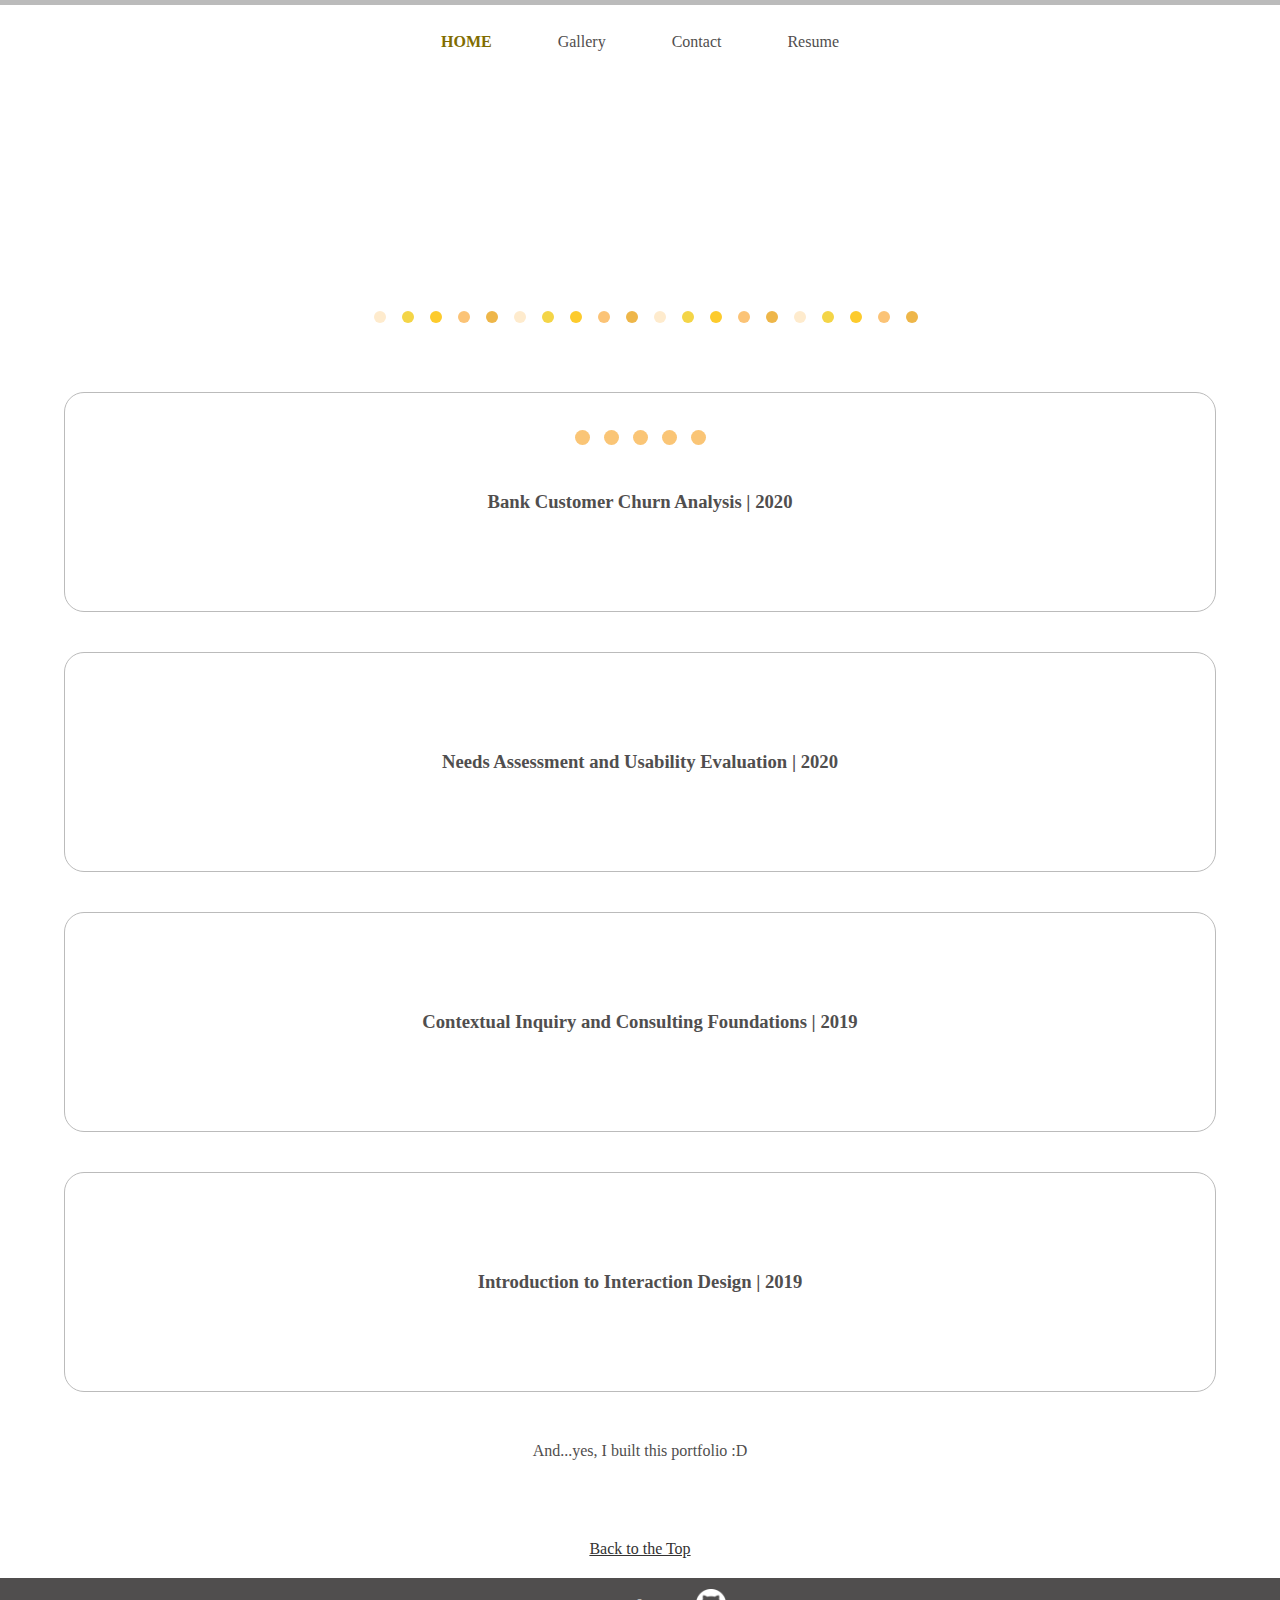
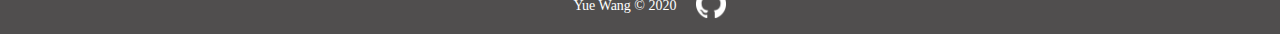
==== index.html @ 21b011c6 "Add files via upload" ====
<!DOCTYPE html>
<html lang="en">
<head>
	<!-- Global site tag (gtag.js) - Google Analytics -->
<script async src="https://www.googletagmanager.com/gtag/js?id=G-Z7Z45LZ7YD"></script>
<script>
  window.dataLayer = window.dataLayer || [];
  function gtag(){dataLayer.push(arguments);}
  gtag('js', new Date());

  gtag('config', 'G-Z7Z45LZ7YD');
</script>

	<meta charset="UTF-8">
	<meta name="viewport" content="width=device-width, initial-scale=1.0">
	<title>Yue Wang's Porfolio</title>
	<script src="https://apps.bdimg.com/libs/jquery/2.1.4/jquery.min.js"></script>
	<link rel="stylesheet" href="css/style.css">
	<link rel="icon" type="image/png" href="images/logofavicon.png"/>

</head>
<body id = "index">
		<!-- cursor -->
		<!-- <script src="/cursor.js"></script>
		<div id="container"></div> -->

	<div class = "loader-wrapper">
        <div class="loader">
				<div class="ball ball-1"></div>
				<div class="ball ball-2"></div>
				<div class="ball ball-3"></div>
				<div class="ball ball-4"></div>
				<div class="ball ball-5"></div>
			  <p class="loader__txt">Loading...<br>
                努力加载中！<br>
                ローディング(*´∇｀*) 読み込み中<br></p>
        </div>
    </div>
	<a class = "skip" href="#main">Skip to Main Content</a>
	<header id="header">
		<div class="progress-container">
			<div class="progress-bar" id="myBar"></div>
		</div>
		<script>
			// scroll indicator: https://www.w3schools.com/howto/howto_js_scroll_indicator.asp
			// When the user scrolls the page, execute myFunction 
			window.onscroll = function() {myFunction()};
			
			function myFunction() {
			  var winScroll = document.body.scrollTop || document.documentElement.scrollTop;
			  var height = document.documentElement.scrollHeight - document.documentElement.clientHeight;
			  var scrolled = (winScroll / height) * 100;
			  document.getElementById("myBar").style.width = scrolled + "%";
			}
			</script>
		<!--<img src="images/logo.png" alt="logo" id = "logo"> -->
		<nav>
			<ul class = "nav_links">
				<li class = "item"><a class = "current" href="index.html">Home</a></li>
				<li class = "item"><a href="gallery.html">Gallery</a></li>
				<li class = "item"><a href="contact.html">Contact</a></li>
				<li class = "item"><a href="resume.html">Resume</a></li>
			</ul> 
		</nav>
	</header>

	<main class = "index" id="main" >
		<script>
            $(window).on("load",function(){
                $(".loader-wrapper").fadeOut("slow");
            });
        </script>
		<h1>Hi, nice to meet you.</h1>
		<!-- text animation: https://codepen.io/yoannhel/pen/sJpDj -->
		<div class = "intro" style="text-align: center;"><p>I'm Yue Wang,<br>a UI/UX designer & researcher based in Ann Arbor, Michigan,<br>
			currently pursuing my Master's degree at Umich.</p>
		<div class="bounceball"></div>
		<div class="bounceball1"></div>
		<div class="bounceball2"></div>
		<div class="bounceball3"></div>
		<div class="bounceball4"></div>
		<div class="bounceball"></div>
		<div class="bounceball1"></div>
		<div class="bounceball2"></div>
		<div class="bounceball3"></div>
		<div class="bounceball4"></div>
		<div class="bounceball"></div>
		<div class="bounceball1"></div>
		<div class="bounceball2"></div>
		<div class="bounceball3"></div>
		<div class="bounceball4"></div>
		<div class="bounceball"></div>
		<div class="bounceball1"></div>
		<div class="bounceball2"></div>
		<div class="bounceball3"></div>
		<div class="bounceball4"></div></div>

		<!-- projects -->

		<div class="container4">
			<div class="centered"><h2>Bank Customer Churn Analysis | 2020</h2></div>
			<div class="rectangle">
			<div class="overlay">
				<div class="text">
					<p><a href="https://wyue20.github.io/Bank-Customer-Churn-Analysis/index.html"><b>Bank Customer Churn Analysis</b></a></p>
					<ul>
						<li>Worked with a group partner to create a website that allows users to choose different variables and learn the correlation between selected variables and the bank customer churn;</li>
						<li>Built the website to host the model and added essential features for users to interact with the data;</li>
						<li>Conducted usability testing and adjusted the website based on feedback.</li>
						<li><a href = "https://wyue20.github.io/Bank-Customer-Churn-Analysis/about.html"><b>Learn More</b></a></li>
					</ul>
				</div>
			</div>
			</div>
		</div>


		<div class="container1">
			<div class="rectangle">
			<div class="centered"><h2>Needs Assessment and Usability Evaluation | 2020</h2></div>
			<div class="overlay">
			  <div class="text">
				<p><a href="https://www.si.umich.edu/programs/courses/622"><b>SI622 Course Introduction</b></a></p>
					<ul>
						<li>Worked with Voices of the Staff to enhance the University of Michigan employee experience on the Human Resources website; </li> 
						<li>Mapped the interaction flow (a diagram of the system's reaction to user input) and compared the features and usability
							of the given system with competitors' systems;</li>
						<li>Embodied a set of target users and what they would want to do with the system and used checklists and “heuristics” to evaluate
							the system from several points of view;</li>
						<li>Surveyed users for their opinions and experiences and conducted user testing of typical tasks on the system;</li>
						<li>Incorporated new and emerging evaluation methods such as log analysis and online testing.</li>
					</ul>
			  </div>
			</div>
			</div>
		</div>

		<div class="container2">
			<div class="centered"><h2>Contextual Inquiry and Consulting Foundations | 2019</h2></div>
			<div class="rectangle">
			<div class="overlay">
				<div class="text">
				<p><a href="https://www.si.umich.edu/programs/courses/501"><b>SI501 Course Introduction</b></a></p>
					<ul>
						<li>Worked with a local NGO to collect, represent, and analyze qualitative data about the work process and service by conducting semi-structured interviews and observing work processes;</li> 
						<li>Processed interview notes into discrete pieces of qualitative data;</li>
						<li>Generated, evaluated, and recommended specific recommendations to improve the effectiveness and efficiency of the work process and service;</li>
						<li>Managed an external client-based relationship and timeline and communicated findings and recommendations in oral and written form.</li>
					</ul>
				</div>
			</div>
			</div>
		</div>

		<div class="container3">
			<div class="centered"><h2>Introduction to Interaction Design | 2019</h2></div>
			<div class="rectangle">
			<div class="overlay">
				<div class="text">
				<p><a href="https://www.si.umich.edu/programs/courses/582"><b>SI582 Course Introduction</b></a></p>
					<ul>
						<li>Identified a design problem and created a digital prototype of an App that could solve/ mitigate the issue;</li>
						<li>Conducted background research, competitive analysis, targeted user group interview, and need-finding;</li>
						<li>Created sketches, storyboard, scenario, and personas to develop the <a href="https://projects.invisionapp.com/prototype/SI582-Final-Prototye-studio-ck3z421g100lt5101zw69mptb">prototype.</a></li>
						<li><a href = "582project.html"><b>Learn More</b></a></li>
					</ul>
				</div>
			</div>
			</div>
		</div>
		<div class="message"><p>And...yes, I built this portfolio :D</p></div>

		<!-- <div class="content">
			<div class="content__container">
			  <p class="content__container__text">
				  I'm Yue Wang, a 
			  </p>
			  <ul class="content__container__list">
				<li class="content__container__list__item">UI/UX designer</li>
				<li class="content__container__list__item">UMSI student</li>
				<li class="content__container__list__item">Psychology major</li>
				<li class="content__container__list__item">Graphic Designer</li>
			  </ul>
			</div> -->
<!-- 		</div> -->
				<!-- <p>I am Yue Wang, an UMSI student at the <a href="https://umich.edu/">University of Michigan.</a></p> -->
		<!-- <div class="flip" tabindex="0">
			<div class = "flip-inside" >
				<div class = "outside">
					<img src="images/logofavicon.png" alt="logo" id = "logo">
				</div>
				<div class = "inside">
					<p>I do UX/UI design,<br> user experience research,<br> and some coding.</p>
				</div>
			</div>
		</div> -->
<!-- 
		<div class = "cover" tabindex="1">
			<div class="cover1"></div>
			<div class="cover2"></div>
			<div class="cover3"></div>
			<div class="cover-text" style="font-size: 35px; text-align: center; padding-top: 25%;">
				<p>Hello Spring</p>
				<div class="bounceball"></div>
				<div class="bounceball1"></div>
				<div class="bounceball2"></div>
				<div class="bounceball3"></div>
				<div class="bounceball4"></div>

			</div>
			<div class="cover5"></div>
			<div class="cover6"></div>
			<div class="cover7"></div>
			<div class="cover8"></div>
		</div> -->
		<ul>
			<li>
				<a class="back_top" href="#header">Back to the Top</a>
			</li>
		</ul>
	</main>

	<footer>
		<div class=footer_list>
			<p>Yue Wang &copy; 2020</p>
			<div class="footer_icon">
				<a href="https://github.com/wyue20"><img src="images/GitHub-Mark/PNG/GitHub-Mark-Light-32px.png" alt="github" class="github" aria-label="github"></a>
			</div>
		</div>
	</footer>
</body>
</html>
---- css/style.css ----
/* https://support.google.com/analytics/answer/1008015?hl=en */
/* scroll indicator: https://www.w3schools.com/howto/howto_js_scroll_indicator.asp */
html{
    scroll-behavior: smooth;
    margin:0;
    padding:0;
    cursor: url("../images/cursor.cur"), default;
}

/* cursor: https://developer.mozilla.org/en-US/docs/Web/CSS/CSS_Basic_User_Interface/Using_URL_values_for_the_cursor_property */
body{
    font-family: 'Slabo', serif;
    font-size: 12pt;
    color:rgb(80, 78, 78);
    cursor: url("../images/cursor.cur"), default;
    margin:0;
    padding:0;
}


p{
    font-family: Serif;
    padding: 0px;
    margin: 20px;
}

a {
    text-decoration-style: line;
    color: rgb(51, 50, 50);
}

.message{
    text-align: center;
    margin-top: 50px;
    margin-bottom: 60px;
}

/* cursor */


/* projects */

.container1{
    position: relative;
    text-align: center;
    height: 220px;
    width: 90%;
    margin-top: 40px;
    margin-left: auto;
    margin-right: auto;
}

.container2{
    position: relative;
    text-align: center;
    height: 220px;
    width: 90%;
    margin-top: 40px;
    margin-left: auto;
    margin-right: auto;
}
.container3{
    position: relative;
    text-align: center;
    height: 220px;
    width: 90%;
    margin-top: 40px;
    margin-left: auto;
    margin-right: auto;
}

.container4{
    position: relative;
    text-align: center;
    height: 220px;
    width: 90%;
    margin-top: 40px;
    margin-left: auto;
    margin-right: auto;
}

.centered {
    position: absolute;
    top: 50%;
    left: 50%;
    transform: translate(-50%, -50%);
}

.rectangle {
    height: 100%;
    /* width: 65%; */
    background-color: white;
    border: 0.5px solid rgb(187, 187, 187);
    border-radius: 20px;
    display: block;
    margin-top: 40px;
    margin-left: auto;
    margin-right: auto;
  }

  .overlay {
    height: 100%;
    width: 70%;
    border-radius: 20px;
    display: block;
    margin-top: -8px;
    margin-left: auto;
    margin-right: auto;
    opacity: 0;
    transition: .5s ease;
    background-color: white
  }
  
  .container1:hover .overlay {
    opacity: 1;
  }
  
  .container2:hover .overlay {
    opacity: 1;
  }
  .container3:hover .overlay {
    opacity: 1;
  }

  .container4:hover .overlay {
    opacity: 1;
  }


  .text p{
    text-align: center;
    margin-top: 8px;
  }

  .text ul{
    text-align: left;
    margin-left: 50px;
    margin-right: 50px;
    margin-top: 8px;
    line-height: 1.3em;
  }

  .text {
    color:  rgb(51, 50, 50);
    top: 50%;
    left: 50%;
    align-content: center;
    background-color: white;
    position: relative;
    -webkit-transform: translate(-50%, -50%);
    -ms-transform: translate(-50%, -50%);
    transform: translate(-50%, -50%);
  }

/* projects end */

.preload *{
    -webkit-transition: none !important;
    -moz-transition: none !important;
    -ms-transition: none !important;
    -o-transition: none !important;
    animation: none !important;
  }

  /*loading page*/

  
  ::-moz-selection {
    background-color: var(--c_01);
  }
  
  ::selection {
    background-color: var(--c_01);
  }
  

  .loader-wrapper{
      width: 100%;
      height:100%;
      position: absolute;
      top:0;
      left:0;
      background-color: white;
  }
  

  .loader__txt {
    font-family: Helvetica, Arial, sans-serif;
    font-size: 0.7em;
    font-weight: bold;
    letter-spacing: 0.2em;
    line-height: 2;
    margin-top: 35px;
    -webkit-font-smoothing: antialiased;
  }
  
  * {
    padding: 0;
    margin: 0;
    box-sizing: border-box;
}

.loader {
    position: absolute;
    height: 50px;
    width: 300px;
    top: 0;
    right: 0;
    bottom: 0;
    left: 0;
    margin: auto;
    text-align: center;
}

.ball {
    width: 15px;
    position: relative;
    display: inline-block;
    margin: 5px;
    height: 15px;
    border-radius: 50%;
    z-index: 999;
}

.ball-1 {
    background-color: rgb(250, 197, 118);
    animation: jump .5s ease 0s infinite alternate;
}

.ball-2 {
    background-color:  rgb(250, 197, 118);
    animation: jump .5s ease .15s infinite alternate;
}

.ball-3 {
    background-color:  rgb(250, 197, 118);
    animation: jump .5s ease .25s infinite alternate;
}

.ball-4 {
    background-color:  rgb(250, 197, 118);
    animation: jump .5s ease .35s infinite alternate;
}

.ball-5 {
    background-color:  rgb(250, 197, 118);
    animation: jump .5s ease .45s infinite alternate;
}

@keyframes jump {
    0% {transform: scaleY(.8);}
    100% {
        transform: translateY(-70px);
    }   
}

@keyframes shrink {
    100% {
        transform: scaleX(.5);
        opacity: .01;
    }   

}
  /* @-webkit-keyframes drop {
    100% {
      -webkit-transform: translateY(200%) rotate(45deg);
              transform: translateY(200%) rotate(45deg);
    }
  }
  
  @keyframes drop {
    100% {
      -webkit-transform: translateY(200%) rotate(45deg);
              transform: translateY(200%) rotate(45deg);
    }
  } */
  
  
  /*loading page end*/
  
header{
    display: flex;
    flex-direction: column;
    align-items: center;
    justify-content: center;
    background-color: white;
    text-align: center;
    /* z-index: 1; */
    /* width: 100%;
    position: fixed;
    top:0;
    left:0px; */
    
}

.progress-container {
    width: 100%;
    height: 5px;
    background: rgb(187, 187, 187);
    width: 100%;
    position: fixed;
    top:0;
    left:0px;
}

.progress-bar {
    height: 5px;
    background: goldenrod;
    width: 0%;
    width: 100%;
    position: fixed;
    top:0;
    left:0px;
    
}

#resume{
    margin-top: 100px; 
}

.nav_links{
    padding-top: 25px;
    display: flex;
    flex-direction: column;
    align-items: center;
    list-style: none;
    /* padding-bottom: 10px; */
}

.nav_links .current{
    font-weight:bold;
    text-transform: uppercase;
    color:#806C00;
}

.nav_links a:hover, a:focus{
    color:#806C00;
}

.nav_links a{
    text-decoration: none;
    color:rgb(80, 78, 78);
    /* padding:25px */
}

.nav_links .item{
    padding-bottom: 15px;
}

ul{
    padding:0
}

a:focus{
    text-decoration: underline rgb(80, 78, 78);
}
a:hover{
    cursor: url("../images/cursor1.cur"), default
}

.resume{
	display: grid;
	grid-column:2/span 1 ;
	grid-row: 12/14;
	grid-row-gap: 5px;
	width:100%;
	height:100%;
}

.resume img{
	width: 100%;
}

.resume_pdf{
	display: block;
	height: 500px;
	width: 375px;
	margin: 0 auto;
  }


/* requirement 13: https://cssnewbie.com/10-beautiful-css-text-effects/#.XYbceJNKjOR */
.intro > p{
    font-size: 25px;
    font-family: "Avant Garde", Avantgarde, "Century Gothic", CenturyGothic, "AppleGothic", sans-serif;
    text-align: center;
    color: #2c2c2c;
    background-color: white;
    letter-spacing: .05em;
    text-shadow: 
        2px 2px 0px white, 
        3px 3px 0px rgba(0, 0, 0, 0.2);
      

}
.content{
    font-size: 20px;
    line-height: 40px;
    color: rgba(90, 88, 88, 0.801);
    text-align: center;
}

.content__container__text {
    display: block;
    margin: 0;
}

.content__container__list {
    margin-top: 15px;
    text-align: center;
    list-style: none;
    padding:0;
    }

.content__container__list__item {
margin: 0;
color:rgba(128, 109, 0, 0.829);
font-size: 18px;
}


/* flip card 3D effect: https://www.w3schools.com/howto/howto_css_flip_card.asp */
   /* flip card */
.flip{
    width:332px;
    height:300px;
    background-color:transparent;
    perspective: 1000px;
    align-items: center;
    margin: 0 auto;
    position: rel
}

.flip-inside{
    position: relative;
    transition: 1s;
    transform-style: preserve-3d;
    text-align: center;
    width: 100%;
    height: 100%;
    cursor: url("../images/cursor3.cur"), default
}

.flip:hover .flip-inside {
    transform: rotateY(180deg);
}

.flip:focus .flip-inside {
    transform: rotateY(180deg);
  }

.outside, .inside {
    position: absolute;
    width: 100%;
    height: 100%;
    -webkit-backface-visibility: hidden;
    backface-visibility: hidden;
}

.outside{
    background-color: white;
    color: black;
    height:293px;
}

.outside > img{
    width:332px;
    height:293px;
}

.inside{
    background-color: rgba(20, 65, 111, 0.685);
    color: white;
    transform: rotateY(180deg);
    height:293;
}

.inside p{
    padding-top: 40px;
    line-height: 60px;
}

h1{
    font-size: 42pt;
    text-align: center;
}

h2{
    font-size: 14pt;
    text-align: center;
}

header{
    background:#fff
}

.back_top{
    padding-bottom: 20px;
    padding-top: 20px;
    display: block;
    text-align: center;
}

.skip{
    background: white;
    left: 0;
    padding: 6px;
    position: absolute;
    top: -30px;
    -webkit-transition: top 1s ease-out;
    transition: top 1s ease-out;
    z-index: 2;
}
  
.skip:focus, .skip:active{
    top:15px;
    color: rgb(80, 78, 78);
    border: 2px solid rgb(100, 99, 99);
}

.cover {
    display: grid;
    grid-gap: 10px;
    /* grid-template-columns: 400px 300px 500px; */
    /* margin-bottom: 30px; */
    padding-top: 80px;
    justify-content:center;
    }

.cover1 {
    grid-template-rows: 1/2;
    background-image: url("../images/travel1.jpeg");
    padding: 120px;
    background-size: contain;
    background-size:cover;
    cursor: url("../images/cursor3.cur"), default;
}

.cover2 {
    grid-template-rows: 2/3;
    background-image: url("../images/travel2.jpeg");
    padding: 120px;
    background-size: contain;
    background-size:cover;
    cursor: url("../images/cursor3.cur"), default;
}

.cover3 {
    grid-template-rows: 3/4;
    background-image: url("../images/travel8.jpeg");
    padding: 120px;
    background-size: contain;
    background-size:cover;
    cursor: url("../images/cursor3.cur"), default;
}

.cover-text {
    display: block;
    grid-template-rows: 4/5;
    padding: 80px;
    background-color: white;
    border: 2px solid rgb(187, 187, 187);
    cursor: url("../images/cursor3.cur"), default;
}

.cover-text > p{
    color: #2c2c2c;
    background-color: white;
    letter-spacing: .01em;
    text-shadow: 
        2px 2px 0px white, 
        3px 3px 0px rgba(0, 0, 0, 0.2);
}

/* idea is from https://steelkiwi.com/blog/30-most-captivating-preloaders-for-website/ */
.bounceball, .bounceball1, .bounceball2, .bounceball3, .bounceball4{
    position: relative;
    display: inline-block;
    height: 37px;
    width: 12px;
    padding-left: 12px;
    padding-right: 12px;
}

.bounceball:before {
      position: absolute;
      content: '';
      display: block;
      top: 0;
      width: 12px;
      height: 12px;
      border-radius: 50%;
      background-color: #feebcd;
      transform-origin: 50%;
      animation: bounce 500ms alternate infinite ease;
}

.bounceball1:before {
    position: absolute;
    content: '';
    display: block;
    top: 0;
    width: 12px;
    height: 12px;
    border-radius: 50%;
    background-color: #f4d547;
    transform-origin: 50%;
    animation: bounce 500ms alternate infinite ease;
}

.bounceball2:before {
    position: absolute;
    content: '';
    display: block;
    top: 0;
    width: 12px;
    height: 12px;
    border-radius: 50%;
    background-color: #fdcb2c;
    transform-origin: 50%;
    animation: bounce 500ms alternate infinite ease;
}

  .bounceball3:before {
    position: absolute;
    content: '';
    display: block;
    top: 0;
    width: 12px;
    height: 12px;
    border-radius: 50%;
    background-color: #fbc376;
    transform-origin: 50%;
    animation: bounce 500ms alternate infinite ease;
}

  .bounceball4:before {
    position: absolute;
    content: '';
    display: block;
    top: 0;
    width: 12px;
    height: 12px;
    border-radius: 50%;
    background-color: #eeb649;
    transform-origin: 50%;
    animation: bounce 500ms alternate infinite ease;
}


  @keyframes bounce {
    0% {
      top: 20px;
      height: 5px;
      border-radius: 60px 60px 20px 20px;
      transform: scaleX(2);
    }
    35% {
      height: 12px;
      border-radius: 50%;
      transform: scaleX(1);
    }
    100% {
      top: 0;
    }
  }
.cover5 {
    grid-template-rows: 5/6;
    background-image: url("../images/travel5.jpeg");
    padding: 120px;
    background-size: contain;
    background-size:cover;
    cursor: url("../images/cursor3.cur"), default;
}

.cover6 {
    grid-template-rows: 6/7;
    background-image: url("../images/travel6.jpeg");
    padding: 120px;
    background-size: contain;
    background-size:cover;
    cursor: url("../images/cursor3.cur"), default;
}

.cover7 {
    grid-template-rows: 7/8;
    background-image: url("../images/travel7.jpeg");
    padding: 120px;
    background-size: contain;
    background-size:cover;
    cursor: url("../images/cursor3.cur"), default;
}

/*-------*/
/*Gallery*/
/*-------*/
.projects h1{
    font-size: 25px;
    margin-top: 60px;
}

.project1, .project2, .project3{
    display:flex;
    flex-wrap: wrap;
    flex-direction: row;
    justify-content: center;
    align-items:center;
    padding-top:25px;
    padding-bottom: 100px;
    
}

.project1 > img{
    margin: 20px;
    width: 260px;
    outline: 12px solid white; 
    box-shadow: 0px 0px 0px 14px rgb(187, 187, 187);
    margin-left: 30px;
    margin-right:30px;
    cursor: url("../images/cursor3.cur"), default;
}


.project2 > img, .project3 > img{
    margin: 20px;
    width: 350px;
    outline: 12px solid white; 
    box-shadow: 0px 0px 0px 14px rgb(187, 187, 187);
    margin-left: 30px;
    margin-right:30px;
    cursor: url("../images/cursor3.cur"), default;
}

/*----------*/
/*Experience*/
/*----------*/

.design{
    display: table;
    margin: 0 auto;
}
.design h1{
    font-size: 25px;
}

.design p{
   text-align: center;
   padding-bottom: 20px;
   height: 5px;
}

.design li{
    text-align: left;
    margin-bottom: 15px;
}

.course582> img {
    width: 90%;
    display: block;
    justify-content: center;
    margin-left: auto;
    margin-right: auto;
    margin-top: 10px;
    outline: 8px solid white; 
    box-shadow: 0px 0px 0px 10px rgb(187, 187, 187);
    margin-bottom: 35px;
    cursor: url("../images/cursor3.cur"), default;
}



    /* parallax effect: https://www.w3schools.com/howto/howto_css_parallax.asp */
/* .parallax {
    background-image: url('../images/background.jpeg');
    min-height: 200px;  
    background-attachment: fixed; 
    background-position: center; 
    background-repeat: no-repeat; 
    background-size: cover; 
  }

.small-para{
    height:255px;
    background-color:white;
    font-size:15px;
}

.small-para > p{
    line-height: 30px;
    color: #806C00;
} */

/*-------*/
/*Contact*/
/*-------*/

/*typewriter effect: https://www.codesdope.com/blog/article/12-creative-css-and-javascript-text-typing-animati/ */
#typewriter{
    height: 40px;
    white-space: nowrap;
    overflow: hidden; 
    font-size: 25px;
    position: relative;
    margin:0 auto;
    margin-bottom: 40px;
  }
  
  #border {
    border-bottom: solid 3px;
    position: absolute;
    right: -7px;
    width: 20px;
  }
  
  #typewriter {
    animation: animated-text 1.2s steps(20,end) 1s 1 normal both
  }
  
  #border {
     animation: animated-cursor 600ms steps(20,end) infinite;
  }
  
  @keyframes animated-text{
    from{width: 0;}
    to{width: 235px;}
  }
  
  @keyframes animated-cursor{
    from{border-bottom-color:#806C00;}
    to{border-bottom-color: transparent;}
  }

input[type=text], select, textarea {
    width: 100%; 
    padding: 10px; 
    border: 1px solid  rgb(51, 50, 50); 
    border-radius: 5px; 
    margin-top: 5px;
    margin-bottom: 15px; 
    box-sizing: border-box; 
    resize: vertical 
  }
  
button {
    background-color:#eeb649;
    color: white;
    display: inline-block;
    text-align: center;
    border-radius: 5px;
    height:40px;
    width: 80px;
    cursor: url("../images/cursor2.cur"), default
  }

button h1{
    text-align: center;
    font-size: 14px;
    padding: 1px 10px;
}

/* button :hover {
    background-color: rgba(51, 50, 50)
  } */

.container {
    padding-top: 80px;
    margin: 0 auto;
    width: 80%;
    border-radius: 5px;
    background-color: #ecebeb;
    padding: 20px;
  }

/* .pics{
    display: grid;
    grid-gap: 10px;
    padding-top: 50px;
    justify-content:center;
    }


.pics1 {
    cursor: url("../images/cursor3.cur"), default;
    grid-template-rows: 1/2;
    background-image: url("../images/travel1.jpeg");
    padding: 120px;
    background-size: contain;
    background-size:cover
}

.pics2 {
    cursor: url("../images/cursor3.cur"), default;
    grid-template-rows: 2/3;
    background-image: url("../images/travel2.jpeg");
    padding: 120px;
    background-size: contain;
    background-size:cover
}

.pics3 {
    cursor: url("../images/cursor3.cur"), default;
    grid-template-rows: 3/4;
    background-image: url("../images/travel3.jpeg");
    padding: 120px;
    background-size: contain;
    background-size:cover
}

.pics4 {
    cursor: url("../images/cursor3.cur"), default;
    grid-template-rows: 4/5;
    background-image: url("../images/travel4.jpeg");
    padding: 120px;
    background-size: contain;
    background-size:cover
}
    

.pics5 {
    cursor: url("../images/cursor3.cur"), default;
    grid-template-rows: 5/6;
    background-image: url("../images/travel5.jpeg");
    padding: 120px;
    background-size: contain;
    background-size:cover
}

.pics6 {
    cursor: url("../images/cursor3.cur"), default;
    grid-template-rows: 6/7;
    background-image: url("../images/travel6.jpeg");
    padding: 120px;
    background-size: contain;
    background-size:cover
}
    
.pics7 {
    cursor: url("../images/cursor3.cur"), default;
    grid-template-rows: 7/8;
    background-image: url("../images/travel7.jpeg");
    padding: 120px;
    background-size: contain;
    background-size:cover
}

.pics8 {
    cursor: url("../images/cursor3.cur"), default;
    grid-template-rows: 8/9;
    background-image: url("../images/travel8.jpeg");
    padding: 120px;
    background-size: contain;
    background-size:cover
} */



/*-------*/
/*others*/
/*-------*/
/* https://github.com/logos */
.footer_list{
    display:flex;
    flex-direction: row;
    align-items: center;
    justify-content: center;
}

.footer_icon a{
    display: inline-block;
    justify-content: center;
}

.footer_icon img{
    width: 30px
}

.back_top{
    display: block;
    text-align: center;
}

/* ul{
    list-style-type: none
} */

footer{
    width: 100%;
    /* bottom:0px; */
    position: absolute;
    background-color: rgb(80, 78, 78);
    left:0px;
    /* overflow-x: hidden; */
    /* top:30px */
}

footer p{
    color: white;
    /* padding:10px; */
    text-align: center;
    font-size: 14px;
    /* position: absolute; */
}
@media screen and (min-width: 800px) {

    .resume{
        display: grid;
        grid-column:2/span 2 ;
        grid-row: 10/12;
        grid-row-gap: 5px;
        width:100%;
        height:100%;
    }
    
    .resume_pdf{
        display: block;
        height: 800px;
        width: 600px;
        margin: 0 auto;
      }

.flip{
    margin-top: 50px;
}

header{
    display: flex;
    flex-direction: column;
    align-items: center;
    justify-content: space-between;
    background-color: white;
    text-align: center;
    z-index: 1;
    width: 100%;
    position: absolute;
    top:0;
    left:0px;
    
}

.progress-container {
    width: 100%;
    height: 5px;
    background: rgb(187, 187, 187);
}

.progress-bar {
    height: 5px;
    background: goldenrod;
    width: 0%;
}

#index, #gallery, #exprience, #contact{
    margin-top: 120px; 
}

    .parallax {
        min-height: 200px;  
    }
    
    /* .project1, .project2, .project3{
        margin-bottom: 180px;
    }
    .course582{
        padding-bottom: 30px;
    } */
    /* .pics{
        margin-bottom: 80px;
    } */

    /* index cover pics */
.cover1{
    grid-column: 2/4;
    grid-row: 1/2;
}

.cover2{
    grid-column: 3/4;
    grid-row: 4/5;
}

.cover3{
    grid-column: 1/4;
    grid-row: 3/4;
}

.cover-text{
    grid-column: 2/4;
    grid-row: 2/3;
}

.cover5{
    grid-column: 1/3;
    grid-row: 4/5;
}

.cover6{
    grid-column: 1/2;
    grid-row: 2/3;
}

.cover7{
    grid-column: 1/2;
    grid-row: 1/2;
}

    /* contact pics */
    /* .pics{
        grid-template-rows: 1fr 1fr;
        grid-template-columns: 1fr 1fr;
        padding: 20px;
    }

    .pics > img{
        width: 100%;
    } */

    /* experience */
    /* .small-para{
        height:200px;
        background-color:white;
        font-size:20px;
    } */

    .design li{
        margin-left: 150px;
        margin-right: 150px;
    }

    .course582 > img{
        width: 90%;
        margin-left: 30px;
        margin-right: 30px;
        display: block;
        justify-items: center;
        margin-left: auto;
        margin-right: auto;
    }

    header{
        align-items: flex-start;
    }
    
    .nav_links{
        flex-direction: row;
    }

    .nav_links .item{
        padding-left: 30px;
        padding:8px
    }

    .nav_links a{
         padding-left:25px;
         padding-right:25px;
         padding-top:0
    }

    ul nav{
        padding: 0;
    }
     

    /* gallery */
    .project1 > img:hover{
        transform: scale(1.6)
    }

    .project2 > img:hover, .project3 > img:hover{
        transform: scale(1.8)
    }
    
    /* https://codepen.io/yoannhel/pen/sJpDj */
    /* animation text */
    /* .content {
        position: absolute;
        top: 45%;
        left: 50%;
        -webkit-transform: translate(-50%, -50%);
                transform: translate(-50%, -50%);
        height: 260px;
        overflow: hidden;
        font-size: 35px;
        line-height: 40px;
      }

      .content__container {
        font-weight: 600;
        overflow: hidden;
        height: 40px;
        padding: 0 40px;
      }

      .content__container:before {
        content: '[';
        left: 0;
      }

      .content__container:after {
        content: ']';
        position: absolute;
        right: 0;
      }

      .content__container:after, .content__container:before {
        position: absolute;
        top: 0;
        color: rgb(187, 187, 187);
        font-size: 42px;
        line-height: 40px;
        -webkit-animation-name: opacity;
        -webkit-animation-duration: 2s;
        -webkit-animation-iteration-count: infinite;
        animation-name: opacity;
        animation-duration: 2s;
        animation-iteration-count: infinite;
      }

      .content__container__text {
        float: left;
        margin: 0;
      }

      .content__container__list {
        margin-top: 0;
        padding-left: 255px;
        text-align: left;
        -webkit-animation-name: change;
        -webkit-animation-duration: 10s;
        -webkit-animation-iteration-count: infinite;
        animation-name: change;
        animation-duration: 10s;
        animation-iteration-count: infinite;
      }

      .content__container__list__item {
        line-height: 40px;
        margin: 0;
        font-size: 35px;
      }
      
      @-webkit-keyframes opacity {
        0%, 100% {
          opacity: 0;
        }
        50% {
          opacity: 1;
        }
      }
      @-webkit-keyframes change {
        0%, 12.66%, 100% {
          -webkit-transform: translate3d(0, 0, 0);
                  transform: translate3d(0, 0, 0);
        }
        16.66%, 29.32% {
          -webkit-transform: translate3d(0, -25%, 0);
                  transform: translate3d(0, -25%, 0);
        }
        33.32%,45.98% {
          -webkit-transform: translate3d(0, -50%, 0);
                  transform: translate3d(0, -50%, 0);
        }
        49.98%,62.64% {
          -webkit-transform: translate3d(0, -75%, 0);
                  transform: translate3d(0, -75%, 0);
        }
        66.64%,79.3% {
          -webkit-transform: translate3d(0, -50%, 0);
                  transform: translate3d(0, -50%, 0);
        }
        83.3%,95.96% {
          -webkit-transform: translate3d(0, -25%, 0);
                  transform: translate3d(0, -25%, 0);
        }
      }
      @keyframes opacity {
        0%, 100% {
          opacity: 0;
        }
        50% {
          opacity: 1;
        }
      }
      @keyframes change {
        0%, 12.66%, 100% {
          -webkit-transform: translate3d(0, 0, 0);
                  transform: translate3d(0, 0, 0);
        }
        16.66%, 29.32% {
          -webkit-transform: translate3d(0, -25%, 0);
                  transform: translate3d(0, -25%, 0);
        }
        33.32%,45.98% {
          -webkit-transform: translate3d(0, -50%, 0);
                  transform: translate3d(0, -50%, 0);
        }
        49.98%,62.64% {
          -webkit-transform: translate3d(0, -75%, 0);
                  transform: translate3d(0, -75%, 0);
        }
        66.64%,79.3% {
          -webkit-transform: translate3d(0, -50%, 0);
                  transform: translate3d(0, -50%, 0);
        }
        83.3%,95.96% {
          -webkit-transform: translate3d(0, -25%, 0);
                  transform: translate3d(0, -25%, 0);
    }
} */
    
      
}

@media screen and (min-width: 1024px) {
       /* contact pics */
    /* .pics{
        grid-template-rows: 1fr 1fr;
        grid-template-columns: 1fr 1fr;
        padding: 20px;
    }

    .pics > img{
        width: 100%;
    } */
    .resume{
        display: grid;
        grid-column:2/span 1 ;
        grid-row: 8/10;
        grid-row-gap: 5px;
        width:100%;
        height:100%;
    }
    
    .resume_pdf{
        display: block;
        height: 1100px;
        width: 800px;
        margin: 0 auto;
      }

    
    /* experience pics */
    .course582 > img{
        display: block;
        justify-items: center;
        margin-left: auto;
        margin-right: auto;
        width: 80%;
        padding-bottom: 35px;
    }

    /* nav */
    header{
        align-items: center;
    }

    .nav_links{
        flex-direction: row;
    }

    /* index pics */
    .cover {
        grid-template-columns: 300px 400px 500px;

    }

    .cover1{
        grid-column: 1/3;
        grid-row: 1;
    }
    
    .cover2{
        grid-column: 3;
        grid-row: 1/3;
    }
    
    .cover3{
        grid-column: 1;
        grid-row: 3/5;
    }
    
    .cover-text{
        grid-column: 2;
        grid-row: 2;
    }
    
    .cover5{
        grid-column: 2/3;
        grid-row: 3/5;
    }
    
    .cover6{
        grid-column: 1/2;
        grid-row: 2/3;
    }
    
    .cover7{
        grid-column: 3/4;
        grid-row: 3/5;
    }

    /* contact pics */
    /* .pics {
        grid-template-columns: 300px 400px 500px;
    }

    .pics1{
        grid-column: 2;
        grid-row: 1;
    }
    
    .pics2{
        grid-column: 3;
        grid-row: 1/3;
    }
    
    .pics3{
        grid-column: 2;
        grid-row: 2;
    }
    
    .pics4{
        grid-column: 1;
        grid-row: 1;
    }
    
    .pics5{
        grid-column: 2/3;
        grid-row: 3/5;
    }
    
    .pics6{
        grid-column: 1/2;
        grid-row: 2/3;
    }
    
    .pics7{
        grid-column: 1/2;
        grid-row: 3/5;
    }

    .pics8{
        grid-column: 3/4;
        grid-row: 3/5;
    }
} */
}

@media screen and  (prefers-reduced-motion: reduce){
    html{
      animation: none;
      scroll-behavior: auto;
    }

    .bounceball:before, .bounceball1:before, .bounceball2:before, .bounceball3:before, .bounceball4:before{
        animation:none
    }

    .flip{
        transition: none;
        height:400
    }

    
    html{
        scroll-behavior: auto; 
        animation: none;
    }
    
    a.skip{
        animation: none;
        transition: none;
        -webkit-transition: none;
    }

    /* .parallax{
        background-attachment: fixed;    
        background-position: center;  
        background-repeat: no-repeat; 
        background-size: cover;      
        color: white;
        height: 400px; 
    }

    .small-para{
        height:255px;
        background-color:transparent
        font-size:15px;
    }
    
    .small-para > p{
        line-height: 30px;
        color: #806C00;
    }
     */

    .project1 > img:hover, .project2 > img:hover, .project3 > img:hover{
        transform:none;
    }

    #typewriter, #border{
        animation: none;
        text-align: center;
          }
        
    #border {
        border-bottom: none;
        }

    .flip:hover, .flip:focus, .flip-inside {
        animation: none;
        transition: none;
        -webkit-transition: none;
    }
  
    .content, .content__container__list, .content__container__list__item{
        animation: none;
        transition: none;
        -webkit-transition: none;
    }
    .content__container, .content__container__text, .content__container:after, .content__container:before {
        animation: none;
        transition: none;
        -webkit-transition: none;
    }
    .loader {
        -webkit-transition: none;
      transition: none;
      animation: none;
  }
      .loader__txt {
      -webkit-transition: none;
      transition: none;
      animation: none;
  }
  
      .ball {
      -webkit-transition: none;
      transition: none;
      animation: none;
  }
  .ball-1  {
      -webkit-transition: none;
      transition: none;
      animation: none;
  }
  .ball-2  {
      -webkit-transition: none;
      transition: none;
      animation: none;
  }
  .ball-3  {
      -webkit-transition: none;
      transition: none;
      animation: none;
  }
  .ball-4  {
    -webkit-transition: none;
    transition: none;
    animation: none;
}
.ball-5  {
    -webkit-transition: none;
    transition: none;
    animation: none;
}
}
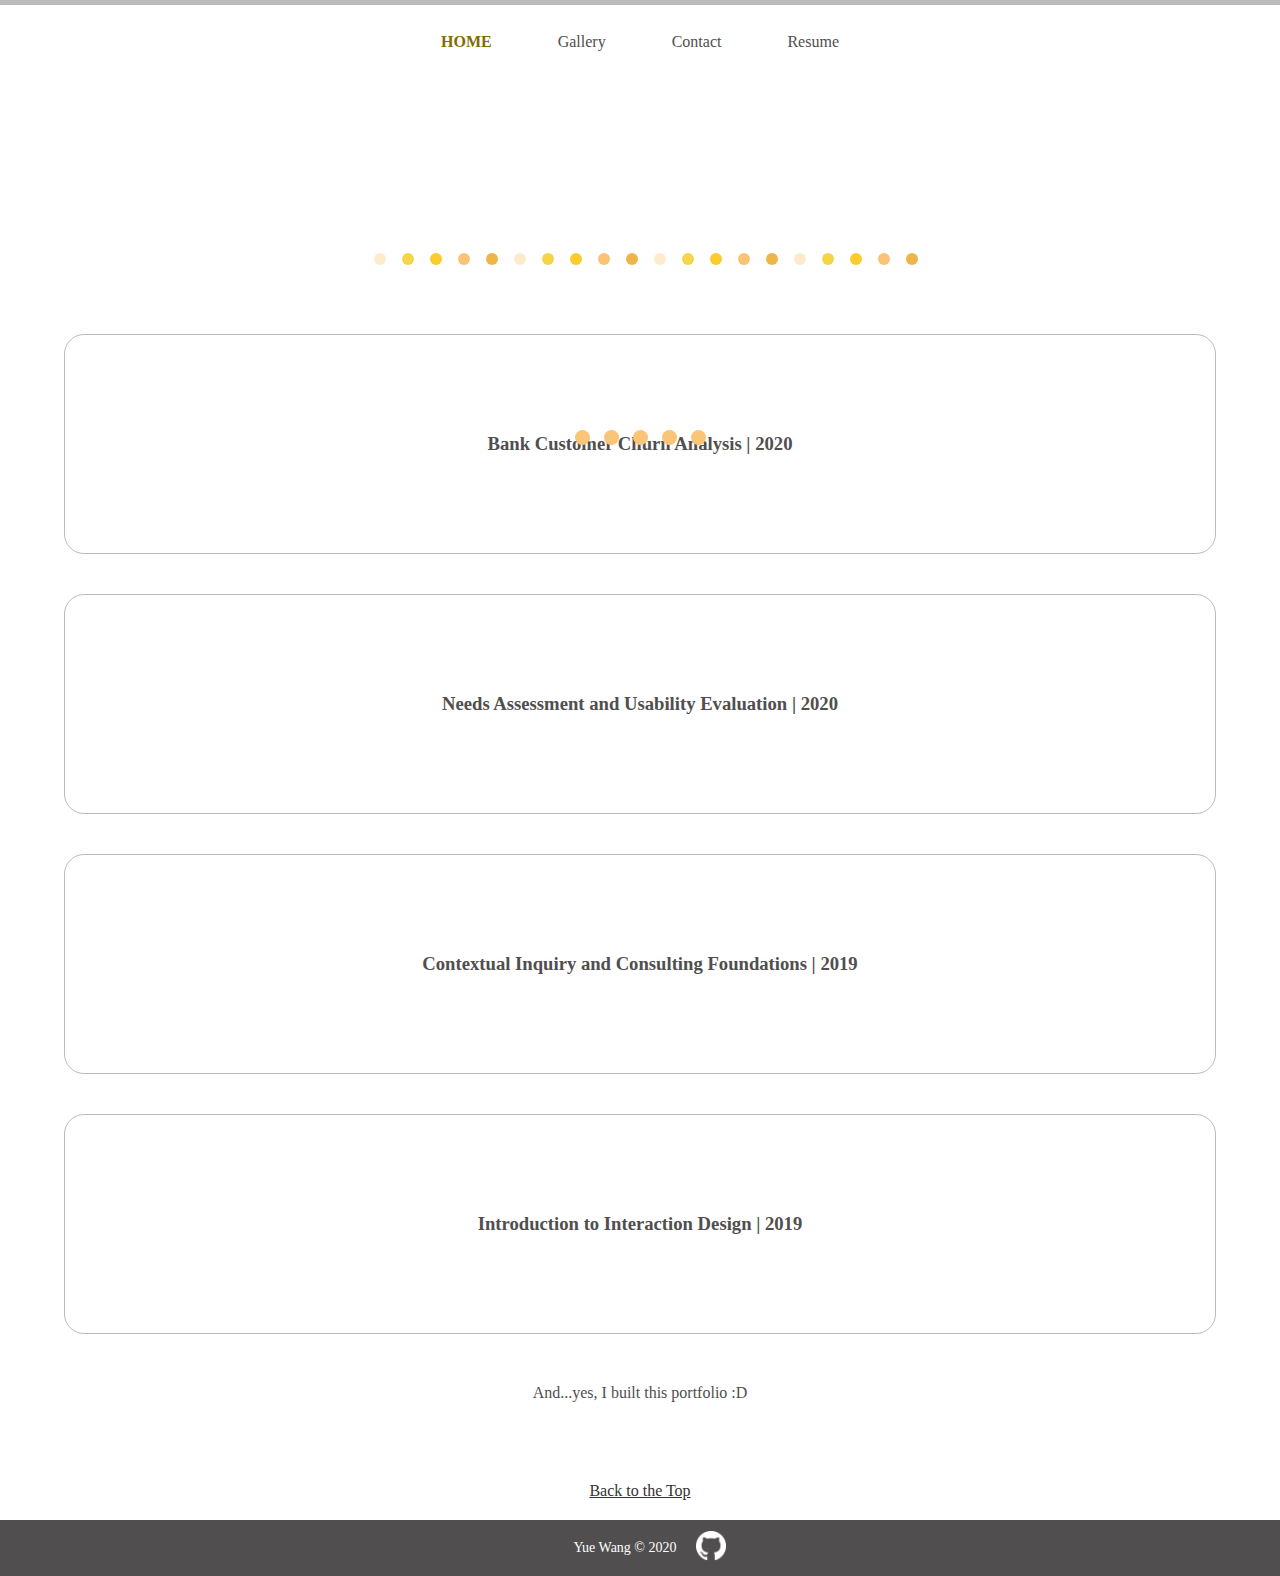
==== commit 204518e9: "Update index.html" ====
--- a/index.html
+++ b/index.html
@@ -72,8 +72,7 @@
         </script>
 		<h1>Hi, nice to meet you.</h1>
 		<!-- text animation: https://codepen.io/yoannhel/pen/sJpDj -->
-		<div class = "intro" style="text-align: center;"><p>I'm Yue Wang,<br>a UI/UX designer & researcher based in Ann Arbor, Michigan,<br>
-			currently pursuing my Master's degree at Umich.</p>
+		<div class = "intro" style="text-align: center;"><p>Hi! Thanks for visiting! Here is my new porfolio address: <a href = "https://yuew20.wordpress.com/"><b>Click me</b></a></p>
 		<div class="bounceball"></div>
 		<div class="bounceball1"></div>
 		<div class="bounceball2"></div>
@@ -107,7 +106,7 @@
 						<li>Worked with a group partner to create a website that allows users to choose different variables and learn the correlation between selected variables and the bank customer churn;</li>
 						<li>Built the website to host the model and added essential features for users to interact with the data;</li>
 						<li>Conducted usability testing and adjusted the website based on feedback.</li>
-						<li><a href = "https://wyue20.github.io/Bank-Customer-Churn-Analysis/about.html"><b>Learn More</b></a></li>
+						<li><a href = "https://bcca2020.wordpress.com/"><b>Learn More</b></a></li>
 					</ul>
 				</div>
 			</div>
@@ -161,7 +160,7 @@
 					<ul>
 						<li>Identified a design problem and created a digital prototype of an App that could solve/ mitigate the issue;</li>
 						<li>Conducted background research, competitive analysis, targeted user group interview, and need-finding;</li>
-						<li>Created sketches, storyboard, scenario, and personas to develop the <a href="https://projects.invisionapp.com/prototype/SI582-Final-Prototye-studio-ck3z421g100lt5101zw69mptb">prototype.</a></li>
+						<li>Created sketches, storyboard, scenario, and personas to develop the <a href="https://projects.invisionapp.com/prototype/SI582-Final-Prototye-studio-ck3z421g100lt5101zw69mptb"><b>prototype</b>.</a></li>
 						<li><a href = "582project.html"><b>Learn More</b></a></li>
 					</ul>
 				</div>
@@ -215,7 +214,7 @@
 		</div> -->
 		<ul>
 			<li>
-				<a class="back_top" href="#header">Back to the Top</a>
+				<div class ="back_top"><a href="#header">Back to the Top</a></div>
 			</li>
 		</ul>
 	</main>
--- a/css/style.css
+++ b/css/style.css
@@ -43,7 +43,7 @@
 .container1{
     position: relative;
     text-align: center;
-    height: 220px;
+    height: 600px;
     width: 90%;
     margin-top: 40px;
     margin-left: auto;
@@ -53,7 +53,7 @@
 .container2{
     position: relative;
     text-align: center;
-    height: 220px;
+    height: 500px;
     width: 90%;
     margin-top: 40px;
     margin-left: auto;
@@ -62,7 +62,7 @@
 .container3{
     position: relative;
     text-align: center;
-    height: 220px;
+    height: 360px;
     width: 90%;
     margin-top: 40px;
     margin-left: auto;
@@ -72,18 +72,11 @@
 .container4{
     position: relative;
     text-align: center;
-    height: 220px;
+    height: 400px;
     width: 90%;
     margin-top: 40px;
     margin-left: auto;
     margin-right: auto;
-}
-
-.centered {
-    position: absolute;
-    top: 50%;
-    left: 50%;
-    transform: translate(-50%, -50%);
 }
 
 .rectangle {
@@ -97,6 +90,14 @@
     margin-left: auto;
     margin-right: auto;
   }
+
+
+.centered {
+    position: absolute;
+    top: 50%;
+    left: 50%;
+    transform: translate(-50%, -50%);
+}
 
   .overlay {
     height: 100%;
@@ -1001,6 +1002,58 @@
     /* position: absolute; */
 }
 @media screen and (min-width: 800px) {
+
+    .container1{
+        position: relative;
+        text-align: center;
+        height: 320px;
+        width: 90%;
+        margin-top: 40px;
+        margin-left: auto;
+        margin-right: auto;
+    }
+    
+    .container2{
+        position: relative;
+        text-align: center;
+        height: 300px;
+        width: 90%;
+        margin-top: 40px;
+        margin-left: auto;
+        margin-right: auto;
+    }
+    .container3{
+        position: relative;
+        text-align: center;
+        height: 220px;
+        width: 90%;
+        margin-top: 40px;
+        margin-left: auto;
+        margin-right: auto;
+    }
+    
+    .container4{
+        position: relative;
+        text-align: center;
+        height: 220px;
+        width: 90%;
+        margin-top: 40px;
+        margin-left: auto;
+        margin-right: auto;
+    }
+    
+    .rectangle {
+        height: 100%;
+        /* width: 65%; */
+        background-color: white;
+        border: 0.5px solid rgb(187, 187, 187);
+        border-radius: 20px;
+        display: block;
+        margin-top: 40px;
+        margin-left: auto;
+        margin-right: auto;
+      }
+    
 
     .resume{
         display: grid;
@@ -1321,6 +1374,58 @@
     .pics > img{
         width: 100%;
     } */
+
+    .container1{
+        position: relative;
+        text-align: center;
+        height: 220px;
+        width: 90%;
+        margin-top: 40px;
+        margin-left: auto;
+        margin-right: auto;
+    }
+    
+    .container2{
+        position: relative;
+        text-align: center;
+        height: 220px;
+        width: 90%;
+        margin-top: 40px;
+        margin-left: auto;
+        margin-right: auto;
+    }
+    .container3{
+        position: relative;
+        text-align: center;
+        height: 220px;
+        width: 90%;
+        margin-top: 40px;
+        margin-left: auto;
+        margin-right: auto;
+    }
+    
+    .container4{
+        position: relative;
+        text-align: center;
+        height: 220px;
+        width: 90%;
+        margin-top: 40px;
+        margin-left: auto;
+        margin-right: auto;
+    }
+    
+    .rectangle {
+        height: 100%;
+        /* width: 65%; */
+        background-color: white;
+        border: 0.5px solid rgb(187, 187, 187);
+        border-radius: 20px;
+        display: block;
+        margin-top: 40px;
+        margin-left: auto;
+        margin-right: auto;
+      }
+    
     .resume{
         display: grid;
         grid-column:2/span 1 ;
@@ -1563,4 +1668,4 @@
     transition: none;
     animation: none;
 }
-}+}
